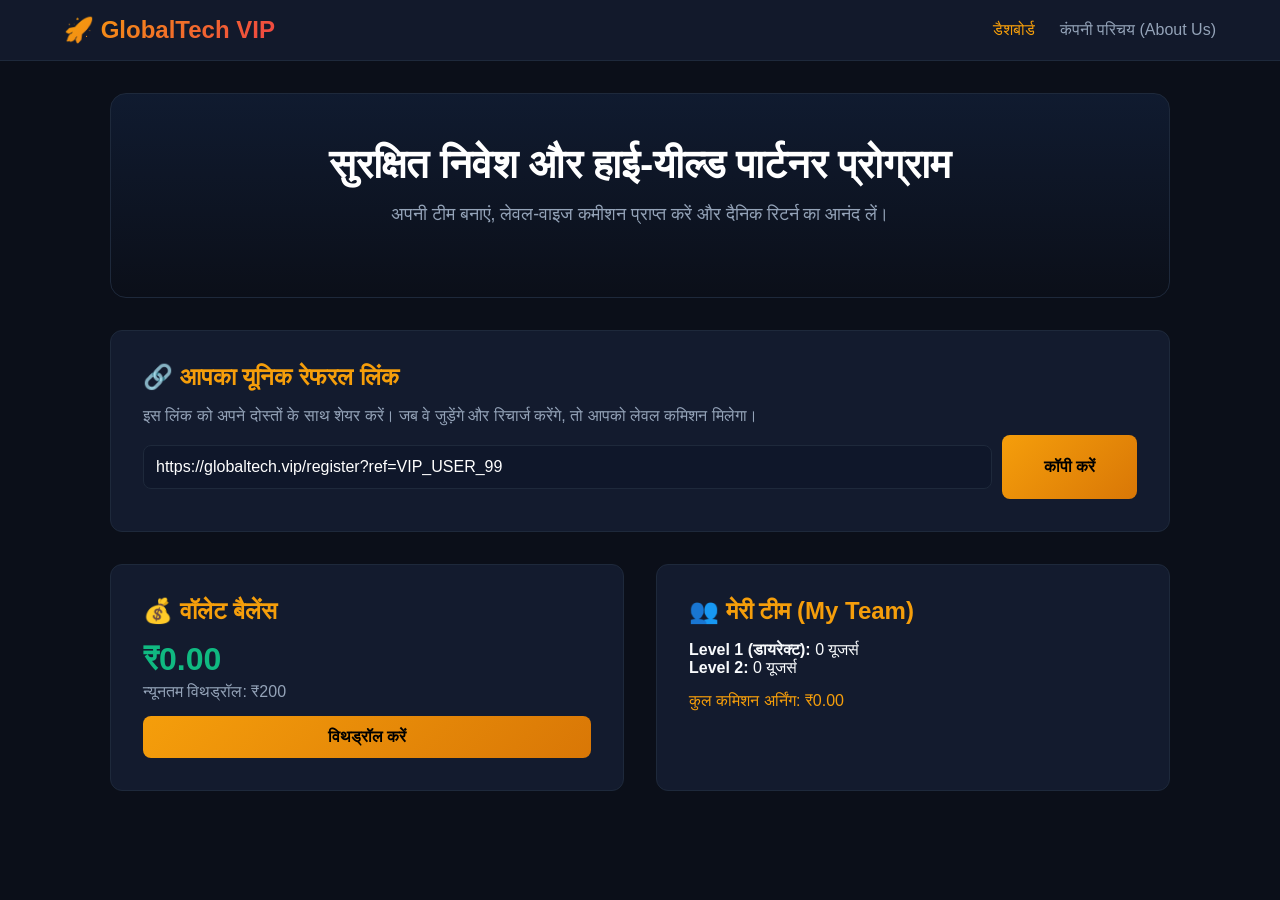
==== index.html @ b35f3bf0 "Add initial HTML structure for the dashboard" ====
<!DOCTYPE html>
<html lang="hi">
<head>
  <meta charset="UTF-8">
  <meta name="viewport" content="width=device-width, initial-scale=1.0">
  <title>Global Tech Ventures | VIP Refer & Earn</title>
  <link rel="stylesheet" href="style.css">
</head>
<body>

  <!-- Navigation Bar -->
  <header>
    <div class="logo">🚀 GlobalTech VIP</div>
    <nav>
      <a href="index.html" class="active">डैशबोर्ड</a>
      <a href="about.html">कंपनी परिचय (About Us)</a>
    </nav>
  </header>

  <div class="container">
    
    <!-- Hero Section -->
    <div class="hero">
      <h1>सुरक्षित निवेश और हाई-यील्ड पार्टनर प्रोग्राम</h1>
      <p>अपनी टीम बनाएं, लेवल-वाइज कमीशन प्राप्त करें और दैनिक रिटर्न का आनंद लें।</p>
    </div>

    <!-- Referral Link Box -->
    <div class="card">
      <h2>🔗 आपका यूनिक रेफरल लिंक</h2>
      <p style="color: var(--text-muted); margin-bottom: 10px;">इस लिंक को अपने दोस्तों के साथ शेयर करें। जब वे जुड़ेंगे और रिचार्ज करेंगे, तो आपको लेवल कमिशन मिलेगा।</p>
      <div style="display: flex; gap: 10px;">
        <input type="text" id="refLink" value="https://globaltech.vip/register?ref=VIP_USER_99" readonly>
        <button onclick="copyRefLink()" style="width: 150px;">कॉपी करें</button>
      </div>
    </div>

    <!-- Live Stats Dashboard -->
    <div class="grid-2">
      <div class="card">
        <h2>💰 वॉलेट बैलेंस</h2>
        <h3 id="walletBalance" style="font-size: 2rem; color: #10b981;">₹0.00</h3>
        <p style="color: var(--text-muted); margin-top: 5px;">न्यूनतम विथड्रॉल: ₹200</p>
        <button style="margin-top: 15px;" onclick="alert('बैंक डिटेल्स सेव करें और विथड्रॉल रिक्वेस्ट लगाएं।')">विथड्रॉल करें</button>
      </div>

      <div class="card">
        <h2>👥 मेरी टीम (My Team)</h2>
        <p><strong>Level 1 (डायरेक्ट):</strong> <span id="lvl1Count">0</span> यूजर्स</p>
        <p><strong>Level 2:</strong> <span id="lvl2Count">0</span> यूजर्स</p>
        <p style="margin-top: 15px; color: var(--accent-gold);">कुल कमिशन अर्निंग: ₹0.00</p>
      </div>
    </div>

  </div>

  <script src="app.js"></script>
</body>
</html>
---- style.css ----
:root {
  --bg-color: #0b0f19;
  --card-bg: #131b2e;
  --accent-gold: #f59e0b;
  --accent-blue: #3b82f6;
  --text-main: #f8fafc;
  --text-muted: #94a3b8;
  --border-color: #1e293b;
}

* {
  box-sizing: border-box;
  margin: 0;
  padding: 0;
  font-family: 'Segoe UI', Tahoma, Geneva, Verdana, sans-serif;
}

body {
  background-color: var(--bg-color);
  color: var(--text-main);
  min-height: 100vh;
}

/* Header & Navbar */
header {
  display: flex;
  justify-content: space-between;
  align-items: center;
  padding: 1rem 5%;
  background: rgba(19, 27, 46, 0.9);
  backdrop-filter: blur(10px);
  border-bottom: 1px solid var(--border-color);
  position: sticky;
  top: 0;
  z-index: 100;
}

.logo {
  font-size: 1.5rem;
  font-weight: bold;
  background: linear-gradient(135deg, #f59e0b, #ef4444);
  -webkit-background-clip: text;
  -webkit-text-fill-color: transparent;
}

nav a {
  color: var(--text-muted);
  text-decoration: none;
  margin-left: 20px;
  font-weight: 500;
  transition: color 0.3s;
}

nav a:hover, nav a.active {
  color: var(--accent-gold);
}

/* Main Container */
.container {
  max-width: 1100px;
  margin: 2rem auto;
  padding: 0 20px;
}

/* Hero Section */
.hero {
  text-align: center;
  padding: 3rem 1rem;
  background: linear-gradient(180deg, rgba(59, 130, 246, 0.1), transparent);
  border-radius: 16px;
  border: 1px solid var(--border-color);
  margin-bottom: 2rem;
}

.hero h1 {
  font-size: 2.5rem;
  margin-bottom: 1rem;
  color: #fff;
}

.hero p {
  color: var(--text-muted);
  font-size: 1.1rem;
  max-width: 600px;
  margin: 0 auto 1.5rem auto;
}

/* Cards & Panels */
.card {
  background: var(--card-bg);
  border: 1px solid var(--border-color);
  border-radius: 12px;
  padding: 2rem;
  margin-bottom: 2rem;
}

.card h2 {
  margin-bottom: 1rem;
  color: var(--accent-gold);
}

/* Forms & Inputs */
input, select {
  width: 100%;
  padding: 12px;
  margin: 10px 0;
  background: #0f172a;
  border: 1px solid var(--border-color);
  border-radius: 8px;
  color: #fff;
  font-size: 1rem;
}

button {
  background: linear-gradient(135deg, #f59e0b, #d97706);
  color: #000;
  border: none;
  padding: 12px 24px;
  border-radius: 8px;
  font-weight: bold;
  cursor: pointer;
  width: 100%;
  font-size: 1rem;
  transition: opacity 0.3s;
}

button:hover {
  opacity: 0.9;
}

/* About Company Grid */
.grid-2 {
  display: grid;
  grid-template-columns: 1fr 1fr;
  gap: 2rem;
}

@media(max-width: 768px) {
  .grid-2 {
    grid-template-columns: 1fr;
  }
}
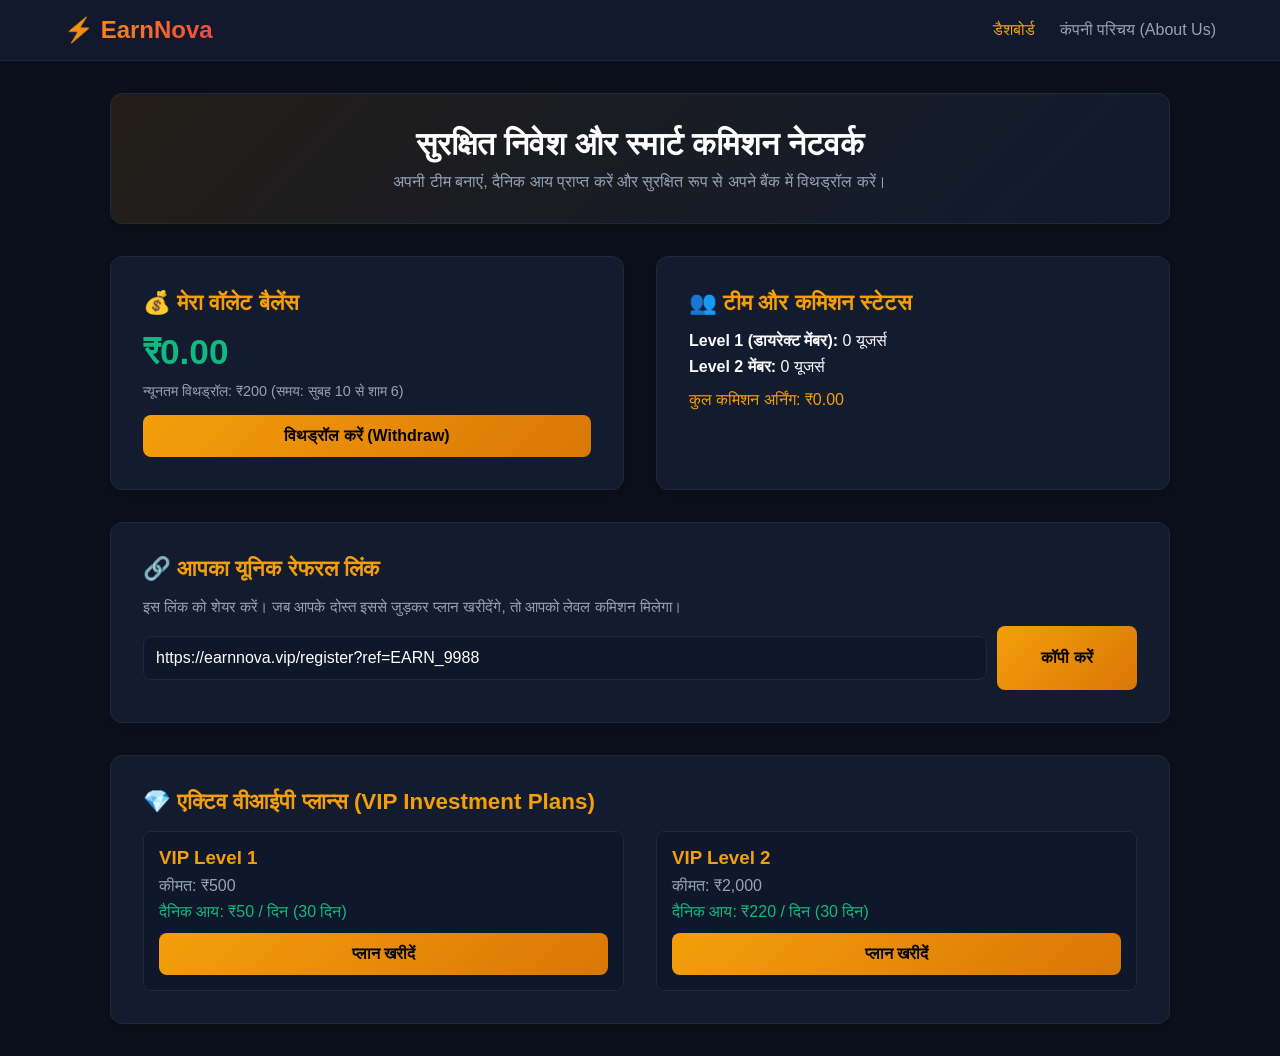
==== commit 4234bf19: "Update title and content for EarnNova platform" ====
--- a/index.html
+++ b/index.html
@@ -3,14 +3,14 @@
 <head>
   <meta charset="UTF-8">
   <meta name="viewport" content="width=device-width, initial-scale=1.0">
-  <title>Global Tech Ventures | VIP Refer & Earn</title>
+  <title>EarnNova | VIP Refer & Earn Platform</title>
   <link rel="stylesheet" href="style.css">
 </head>
 <body>
 
   <!-- Navigation Bar -->
   <header>
-    <div class="logo">🚀 GlobalTech VIP</div>
+    <div class="logo">⚡ EarnNova</div>
     <nav>
       <a href="index.html" class="active">डैशबोर्ड</a>
       <a href="about.html">कंपनी परिचय (About Us)</a>
@@ -19,36 +19,55 @@
 
   <div class="container">
     
-    <!-- Hero Section -->
-    <div class="hero">
-      <h1>सुरक्षित निवेश और हाई-यील्ड पार्टनर प्रोग्राम</h1>
-      <p>अपनी टीम बनाएं, लेवल-वाइज कमीशन प्राप्त करें और दैनिक रिटर्न का आनंद लें।</p>
+    <!-- Hero Banner -->
+    <div class="card" style="text-align: center; background: linear-gradient(135deg, rgba(245, 158, 11, 0.1), rgba(59, 130, 246, 0.1));">
+      <h1 style="color: #fff; margin-bottom: 10px;">सुरक्षित निवेश और स्मार्ट कमिशन नेटवर्क</h1>
+      <p style="color: var(--text-muted);">अपनी टीम बनाएं, दैनिक आय प्राप्त करें और सुरक्षित रूप से अपने बैंक में विथड्रॉल करें।</p>
+    </div>
+
+    <!-- Wallet & Stats Grid -->
+    <div class="grid-2">
+      <div class="card">
+        <h2>💰 मेरा वॉलेट बैलेंस</h2>
+        <h3 id="walletBalance" style="font-size: 2.2rem; color: #10b981; margin: 10px 0;">₹0.00</h3>
+        <p style="color: var(--text-muted); font-size: 0.9rem;">न्यूनतम विथड्रॉल: ₹200 (समय: सुबह 10 से शाम 6)</p>
+        <button style="margin-top: 15px;" onclick="alert('विथड्रॉल और बैंक डिटेल्स का विकल्प एक्टिव है।')">विथड्रॉल करें (Withdraw)</button>
+      </div>
+
+      <div class="card">
+        <h2>👥 टीम और कमिशन स्टेटस</h2>
+        <p><strong>Level 1 (डायरेक्ट मेंबर):</strong> <span id="lvl1Count">0</span> यूजर्स</p>
+        <p style="margin-top: 8px;"><strong>Level 2 मेंबर:</strong> <span id="lvl2Count">0</span> यूजर्स</p>
+        <p style="margin-top: 15px; color: var(--accent-gold);">कुल कमिशन अर्निंग: ₹0.00</p>
+      </div>
     </div>
 
     <!-- Referral Link Box -->
     <div class="card">
       <h2>🔗 आपका यूनिक रेफरल लिंक</h2>
-      <p style="color: var(--text-muted); margin-bottom: 10px;">इस लिंक को अपने दोस्तों के साथ शेयर करें। जब वे जुड़ेंगे और रिचार्ज करेंगे, तो आपको लेवल कमिशन मिलेगा।</p>
-      <div style="display: flex; gap: 10px;">
-        <input type="text" id="refLink" value="https://globaltech.vip/register?ref=VIP_USER_99" readonly>
-        <button onclick="copyRefLink()" style="width: 150px;">कॉपी करें</button>
+      <p style="color: var(--text-muted); margin-bottom: 10px; font-size: 0.95rem;">इस लिंक को शेयर करें। जब आपके दोस्त इससे जुड़कर प्लान खरीदेंगे, तो आपको लेवल कमिशन मिलेगा।</p>
+      <div style="display: flex; gap: 10px; flex-wrap: wrap;">
+        <input type="text" id="refLink" value="https://earnnova.vip/register?ref=EARN_9988" readonly style="flex: 1;">
+        <button onclick="copyRefLink()" style="width: 140px;">कॉपी करें</button>
       </div>
     </div>
 
-    <!-- Live Stats Dashboard -->
-    <div class="grid-2">
-      <div class="card">
-        <h2>💰 वॉलेट बैलेंस</h2>
-        <h3 id="walletBalance" style="font-size: 2rem; color: #10b981;">₹0.00</h3>
-        <p style="color: var(--text-muted); margin-top: 5px;">न्यूनतम विथड्रॉल: ₹200</p>
-        <button style="margin-top: 15px;" onclick="alert('बैंक डिटेल्स सेव करें और विथड्रॉल रिक्वेस्ट लगाएं।')">विथड्रॉल करें</button>
-      </div>
-
-      <div class="card">
-        <h2>👥 मेरी टीम (My Team)</h2>
-        <p><strong>Level 1 (डायरेक्ट):</strong> <span id="lvl1Count">0</span> यूजर्स</p>
-        <p><strong>Level 2:</strong> <span id="lvl2Count">0</span> यूजर्स</p>
-        <p style="margin-top: 15px; color: var(--accent-gold);">कुल कमिशन अर्निंग: ₹0.00</p>
+    <!-- VIP Investment Plans Section -->
+    <div class="card">
+      <h2>💎 एक्टिव वीआईपी प्लान्स (VIP Investment Plans)</h2>
+      <div class="grid-2" style="margin-top: 15px;">
+        <div style="background: #0f172a; padding: 15px; border-radius: 8px; border: 1px solid var(--border-color);">
+          <h3 style="color: var(--accent-gold);">VIP Level 1</h3>
+          <p style="color: var(--text-muted); margin: 8px 0;">कीमत: ₹500</p>
+          <p style="color: #10b981; margin-bottom: 12px;">दैनिक आय: ₹50 / दिन (30 दिन)</p>
+          <button onclick="alert('प्लान खरीदने के लिए कृपया पहले रिचार्ज करें!')">प्लान खरीदें</button>
+        </div>
+        <div style="background: #0f172a; padding: 15px; border-radius: 8px; border: 1px solid var(--border-color);">
+          <h3 style="color: var(--accent-gold);">VIP Level 2</h3>
+          <p style="color: var(--text-muted); margin: 8px 0;">कीमत: ₹2,000</p>
+          <p style="color: #10b981; margin-bottom: 12px;">दैनिक आय: ₹220 / दिन (30 दिन)</p>
+          <button onclick="alert('प्लान खरीदने के लिए कृपया पहले रिचार्ज करें!')">प्लान खरीदें</button>
+        </div>
       </div>
     </div>
 
@@ -56,4 +75,5 @@
 
   <script src="app.js"></script>
 </body>
-</html>
+  </html>
+  
--- a/style.css
+++ b/style.css
@@ -2,6 +2,7 @@
   --bg-color: #0b0f19;
   --card-bg: #131b2e;
   --accent-gold: #f59e0b;
+  --accent-green: #10b981;
   --accent-blue: #3b82f6;
   --text-main: #f8fafc;
   --text-muted: #94a3b8;
@@ -27,7 +28,7 @@
   justify-content: space-between;
   align-items: center;
   padding: 1rem 5%;
-  background: rgba(19, 27, 46, 0.9);
+  background: rgba(19, 27, 46, 0.95);
   backdrop-filter: blur(10px);
   border-bottom: 1px solid var(--border-color);
   position: sticky;
@@ -62,41 +63,20 @@
   padding: 0 20px;
 }
 
-/* Hero Section */
-.hero {
-  text-align: center;
-  padding: 3rem 1rem;
-  background: linear-gradient(180deg, rgba(59, 130, 246, 0.1), transparent);
-  border-radius: 16px;
-  border: 1px solid var(--border-color);
-  margin-bottom: 2rem;
-}
-
-.hero h1 {
-  font-size: 2.5rem;
-  margin-bottom: 1rem;
-  color: #fff;
-}
-
-.hero p {
-  color: var(--text-muted);
-  font-size: 1.1rem;
-  max-width: 600px;
-  margin: 0 auto 1.5rem auto;
-}
-
-/* Cards & Panels */
+/* Cards */
 .card {
   background: var(--card-bg);
   border: 1px solid var(--border-color);
   border-radius: 12px;
   padding: 2rem;
   margin-bottom: 2rem;
+  box-shadow: 0 4px 6px -1px rgba(0, 0, 0, 0.1);
 }
 
 .card h2 {
   margin-bottom: 1rem;
   color: var(--accent-gold);
+  font-size: 1.4rem;
 }
 
 /* Forms & Inputs */
@@ -128,7 +108,7 @@
   opacity: 0.9;
 }
 
-/* About Company Grid */
+/* Grid Layouts */
 .grid-2 {
   display: grid;
   grid-template-columns: 1fr 1fr;
@@ -139,4 +119,4 @@
   .grid-2 {
     grid-template-columns: 1fr;
   }
-}
+  }
